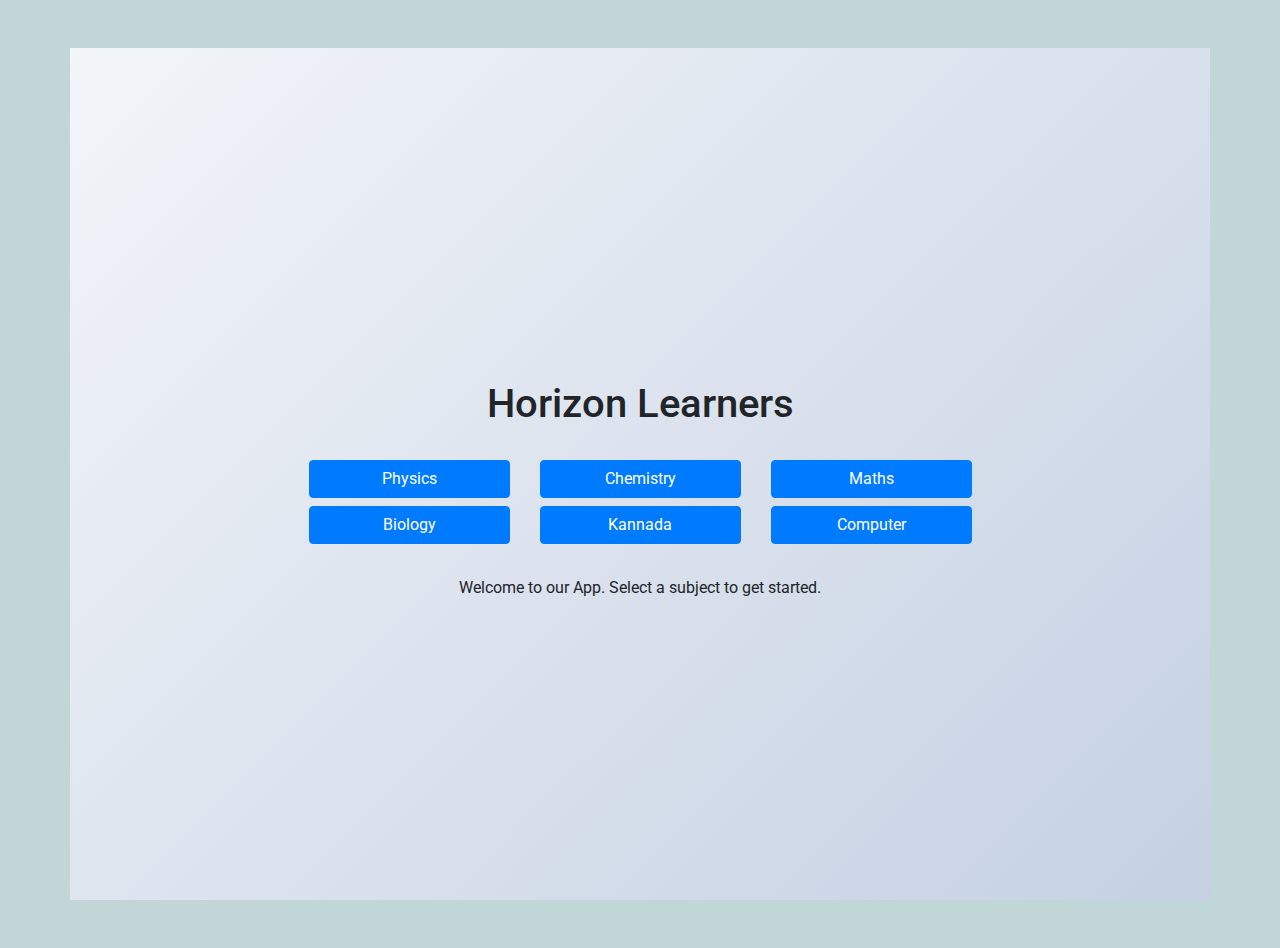
==== index.html @ aefa5bb0 "Initial commit" ====
<!DOCTYPE html>
<html lang="en">
<head>
    <meta charset="UTF-8">
    <meta name="viewport" content="width=device-width, initial-scale=1.0">
    <title>Study App</title>
    <link rel="stylesheet" href="https://stackpath.bootstrapcdn.com/bootstrap/4.5.2/css/bootstrap.min.css">
    <link href="https://fonts.googleapis.com/css2?family=Roboto:wght@400;500;700&display=swap" rel="stylesheet">
    <link rel="stylesheet" href="style.css">
</head>
<body>
    <div class="container text-center mt-5">
        <button id="backButton" class="btn btn-danger mb-3" onclick="showMenu()">Back</button>
        <h1>Horizon Learners</h1>
        <div id="spinner" class="spinner-border text-primary mt-3" role="status" style="display: none;">
            <span class="sr-only">Loading...</span>
        </div>
        <div id="menu" class="row mt-4">
            <div class="col-md-4 mb-2">
                <button class="btn btn-primary btn-block" onclick="loadSubject('physics')">Physics</button>
            </div>
            <div class="col-md-4 mb-2">
                <button class="btn btn-primary btn-block" onclick="loadSubject('chemistry')">Chemistry</button>
            </div>
            <div class="col-md-4 mb-2">
                <button class="btn btn-primary btn-block" onclick="loadSubject('maths')">Maths</button>
            </div>
            <div class="col-md-4 mb-2">
                <button class="btn btn-primary btn-block" onclick="loadSubject('biology')">Biology</button>
            </div>
            <div class="col-md-4 mb-2">
                <button class="btn btn-primary btn-block" onclick="loadSubject('kannada')">Kannada</button>
            </div>
            <div class="col-md-4 mb-2">
                <button class="btn btn-primary btn-block" onclick="loadSubject('computer')">Computer</button>
            </div>
        </div>
        <div id="content" class="mt-4">
            <p>Welcome to our App. Select a subject to get started.</p>
        </div>
    </div>
    <button id="scrollToTopButton" onclick="scrollToTop()">↑</button>
    <script src="https://code.jquery.com/jquery-3.5.1.slim.min.js"></script>
    <script src="https://cdn.jsdelivr.net/npm/@popperjs/core@2.5.4/dist/umd/popper.min.js"></script>
    <script src="https://stackpath.bootstrapcdn.com/bootstrap/4.5.2/js/bootstrap.min.js"></script>
    <script src="script.js"></script>
</body>
</html>
---- style.css ----
/* Reset default browser styles */
* {
    margin: 0;
    padding: 0;
    box-sizing: border-box;
}

/* Body and general styles */
body {
    font-family: 'Roboto', sans-serif;
    margin: 0;
    overflow-y: scroll;
    background-color: #c1d7d7;
}

html {
    height: 100%;
    
}

.container {
    min-height: 100vh;
    display: flex;
    flex-direction: column;
    justify-content: center;
    align-items: center;
    background: linear-gradient(135deg, #f5f7fa, #c3cfe2);
    background-attachment: fixed;
}

/* Spinner */
.spinner {
    width: 30px;
    height: 30px;
    animation: spin 1s linear infinite;
}

@keyframes spin {
    0% { transform: rotate(0deg); }
    100% { transform: rotate(360deg); }
}

#backButton {
    display: none; /* Initially hidden */
}

#scrollToTopButton {
    display: none; /* Initially hidden */
    position: fixed;
    bottom: 20px;
    right: 20px;
    z-index: 1000;
    opacity: 0.7;
    background-color: #007bff;
    color: #fff;
    border: none;
    padding: 10px;
    border-radius: 50%;
    transition: opacity 0.3s ease, background-color 0.3s ease;
}

#scrollToTopButton:hover {
    opacity: 1;
    background-color: #0056b3;
}

/* Lesson menu and content */
.lesson-menu {
    display: flex;
    flex-direction: column;
    gap: 10px;
    margin: 20px 0;
    align-items: flex-start; /* Align items to the start */
}

.lesson-menu button {
    background: linear-gradient(135deg, #007bff, #0056b3);
    color: #fff;
    border: none;
    padding: 10px;
    font-size: 1rem;
    cursor: pointer;
    border-radius: 5px;
    transition: background-color 0.3s ease, transform 0.3s ease;
    box-shadow: 0 4px 6px rgba(0, 0, 0, 0.1);
    width: 100%; /* Ensure buttons take full width */
    text-align: left; /* Align text to the left */
}

.lesson-menu button:hover {
    background-color: #0056b3;
    transform: translateY(-2px);
}

.lesson-content {
    margin-top: 20px;
    background-color: #fff;
    padding: 20px;
    border-radius: 10px;
    box-shadow: 0 4px 8px rgba(0, 0, 0, 0.1);
}

.lesson-content img {
    max-width: 100%;
    height: auto;
    border: 1px solid #ddd;
    border-radius: 5px;
    padding: 5px;
    margin: 10px 0;
}

@media (max-width: 768px) {
    .lesson-menu {
        flex-direction: column;
        align-items: center;
    }
}
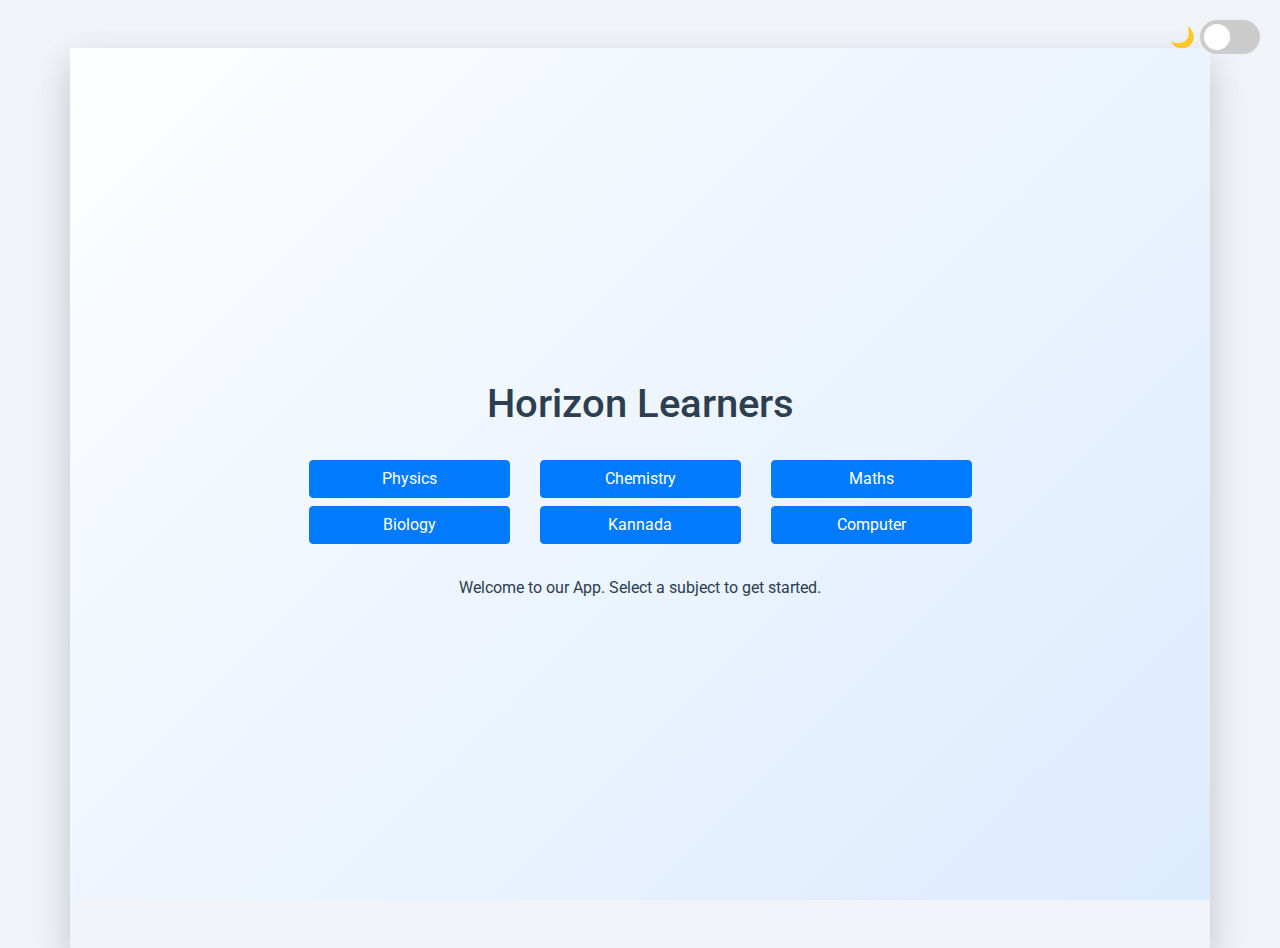
==== commit f9bf8e71: "darkmode,improve" ====
--- a/index.html
+++ b/index.html
@@ -1,5 +1,6 @@
 <!DOCTYPE html>
 <html lang="en">
+
 <head>
     <meta charset="UTF-8">
     <meta name="viewport" content="width=device-width, initial-scale=1.0">
@@ -8,9 +9,16 @@
     <link href="https://fonts.googleapis.com/css2?family=Roboto:wght@400;500;700&display=swap" rel="stylesheet">
     <link rel="stylesheet" href="style.css">
 </head>
+
 <body>
     <div class="container text-center mt-5">
         <button id="backButton" class="btn btn-danger mb-3" onclick="showMenu()">Back</button>
+        <label class="switch">
+            <input type="checkbox" id="darkModeToggle">
+            <span class="slider round"></span>
+            <span class="icon sun-icon">&#x2600;</span> <!-- Sun icon -->
+            <span class="icon moon-icon">&#x1F319;</span> <!-- Moon icon -->
+        </label>
         <h1>Horizon Learners</h1>
         <div id="spinner" class="spinner-border text-primary mt-3" role="status" style="display: none;">
             <span class="sr-only">Loading...</span>
@@ -35,14 +43,16 @@
                 <button class="btn btn-primary btn-block" onclick="loadSubject('computer')">Computer</button>
             </div>
         </div>
+
         <div id="content" class="mt-4">
             <p>Welcome to our App. Select a subject to get started.</p>
         </div>
     </div>
-    <button id="scrollToTopButton" onclick="scrollToTop()">↑</button>
+    <button id="scrollToTopButton" onclick="scrollToTop()">Scroll back↑</button>
     <script src="https://code.jquery.com/jquery-3.5.1.slim.min.js"></script>
     <script src="https://cdn.jsdelivr.net/npm/@popperjs/core@2.5.4/dist/umd/popper.min.js"></script>
     <script src="https://stackpath.bootstrapcdn.com/bootstrap/4.5.2/js/bootstrap.min.js"></script>
     <script src="script.js"></script>
 </body>
-</html>
+
+</html>--- a/style.css
+++ b/style.css
@@ -1,3 +1,32 @@
+/* CSS Variables for Themes */
+:root {
+    --background-color: #f0f4f8;
+    --container-bg: linear-gradient(135deg, #ffffff, #dbeafe);
+    --container-shadow: rgba(0, 0, 0, 0.1);
+    --button-bg: linear-gradient(135deg, #6ec1e4, #367fa9);
+    --button-hover-bg: #285e8e;
+    --text-color: #2c3e50;
+    --lesson-content-bg: #ffffff;
+    --lesson-content-shadow: rgba(0, 0, 0, 0.1);
+    --img-border-color: #bdc3c7;
+    --scrollToTopButton: rgba(41, 128, 185, 0.7);
+}
+
+
+
+body.dark-mode {
+    --background-color: #121212;
+    --container-bg: linear-gradient(135deg, #1f1f1f, #141414);
+    --container-shadow: rgba(255, 255, 255, 0.1);
+    --button-bg: linear-gradient(135deg, #3a3a3a, #2c2c2c);
+    --button-hover-bg: #505050;
+    --text-color: #e0e0e0;
+    --lesson-content-bg: #242424;
+    --lesson-content-shadow: rgba(255, 255, 255, 0.1);
+    --img-border-color: #444;
+    --scrollToTopButton: rgb(0, 0, 0);
+}
+
 /* Reset default browser styles */
 * {
     margin: 0;
@@ -10,12 +39,12 @@
     font-family: 'Roboto', sans-serif;
     margin: 0;
     overflow-y: scroll;
-    background-color: #c1d7d7;
+    background-color: var(--background-color);
+    color: var(--text-color);
 }
 
 html {
     height: 100%;
-    
 }
 
 .container {
@@ -24,8 +53,86 @@
     flex-direction: column;
     justify-content: center;
     align-items: center;
-    background: linear-gradient(135deg, #f5f7fa, #c3cfe2);
+    background: var(--container-bg);
     background-attachment: fixed;
+    box-shadow: 0 10px 30px var(--container-shadow), 0 20px 40px var(--container-shadow);
+    padding: 20px;
+}
+
+/* Toggle Switch */
+.switch {
+    position: absolute;
+    top: 20px;
+    right: 20px;
+    display: inline-block;
+    width: 60px;
+    height: 34px;
+}
+
+.switch input {
+    opacity: 0;
+    width: 0;
+    height: 0;
+}
+
+.slider {
+    position: absolute;
+    cursor: pointer;
+    top: 0;
+    left: 0;
+    right: 0;
+    bottom: 0;
+    background-color: #ccc;
+    transition: 0.4s;
+    border-radius: 34px;
+}
+
+.slider:before {
+    position: absolute;
+    content: "";
+    height: 26px;
+    width: 26px;
+    left: 4px;
+    bottom: 4px;
+    background-color: white;
+    transition: 0.4s;
+    border-radius: 50%;
+}
+
+input:checked + .slider {
+    background-color: #2196f3;
+}
+
+input:checked + .slider:before {
+    transform: translateX(26px);
+}
+
+.icon {
+    position: absolute;
+    top: 50%;
+    transform: translateY(-50%);
+    font-size: 20px;
+    pointer-events: none;
+}
+
+.sun-icon {
+    left: -30px;
+    color: #ffcc00;
+    display: none; /* Initially hidden */
+}
+
+.moon-icon {
+    left: -30px;
+    color: #f1c40f;
+}
+
+/* Show sun icon in dark mode */
+body.dark-mode .sun-icon {
+    display: inline;
+}
+
+body.dark-mode .moon-icon {
+    display: none;
 }
 
 /* Spinner */
@@ -41,6 +148,7 @@
 }
 
 #backButton {
+    margin-top: 0.2rem;
     display: none; /* Initially hidden */
 }
 
@@ -51,17 +159,16 @@
     right: 20px;
     z-index: 1000;
     opacity: 0.7;
-    background-color: #007bff;
-    color: #fff;
+    background-color: var(--scrollToTopButton);
+    color: var(--text-color);
     border: none;
     padding: 10px;
-    border-radius: 50%;
     transition: opacity 0.3s ease, background-color 0.3s ease;
 }
 
 #scrollToTopButton:hover {
     opacity: 1;
-    background-color: #0056b3;
+    background-color: var(--button-hover-bg);
 }
 
 /* Lesson menu and content */
@@ -74,8 +181,8 @@
 }
 
 .lesson-menu button {
-    background: linear-gradient(135deg, #007bff, #0056b3);
-    color: #fff;
+    background: var(--button-bg);
+    color: var(--text-color);
     border: none;
     padding: 10px;
     font-size: 1rem;
@@ -88,22 +195,24 @@
 }
 
 .lesson-menu button:hover {
-    background-color: #0056b3;
+    background-color: var(--button-hover-bg);
     transform: translateY(-2px);
 }
 
 .lesson-content {
     margin-top: 20px;
-    background-color: #fff;
+    background-color: var(--lesson-content-bg);
     padding: 20px;
     border-radius: 10px;
-    box-shadow: 0 4px 8px rgba(0, 0, 0, 0.1);
+    box-shadow: 0 4px 8px var(--lesson-content-shadow);
 }
 
 .lesson-content img {
-    max-width: 100%;
+    display: block;
+    width: 100%;
+    max-width: 100%; /* Ensure it doesn't exceed container width */
     height: auto;
-    border: 1px solid #ddd;
+    border: 1px solid var(--img-border-color);
     border-radius: 5px;
     padding: 5px;
     margin: 10px 0;
